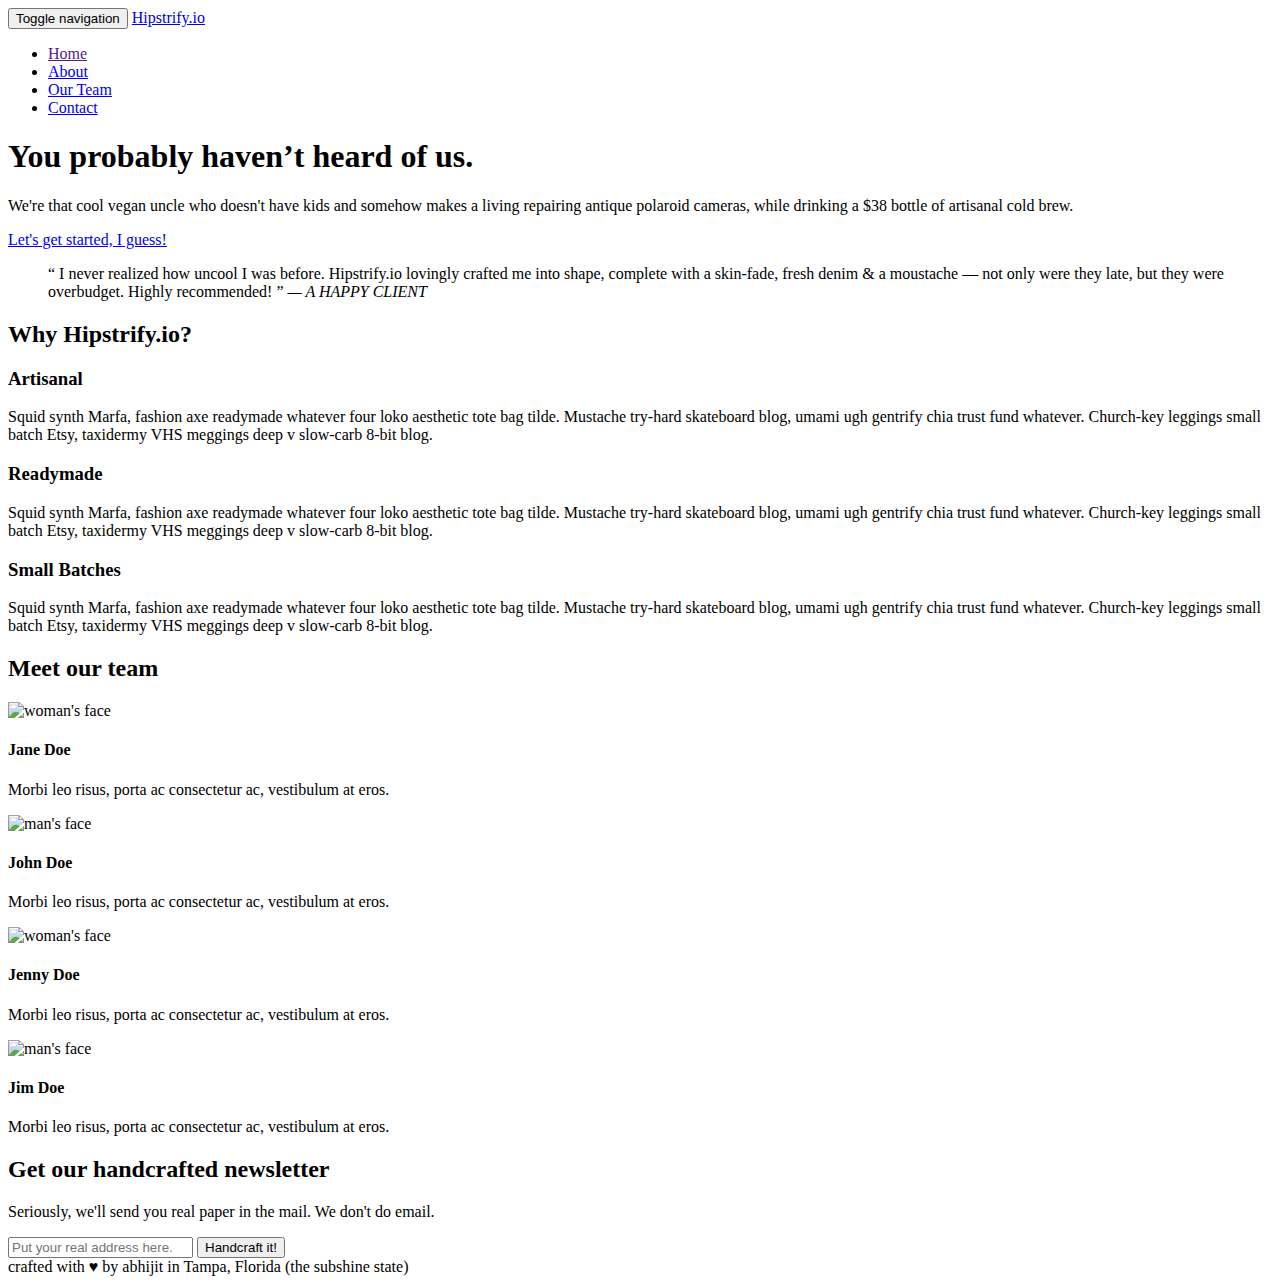
==== Hipstrify/index.html @ c41937f1 "add Hipstrify to projects" ====
<!DOCTYPE html>
<html lang="en">
    <head>
        <meta charset="utf-8">
        <meta http-equiv="X-UA-Compatible" content="IE=edge">
        <meta name="viewport" content="width=device-width, initial-scale=1">
        <title>Hipstrify.io</title>
        <link rel="stylesheet" type="text/css" href="bootstrap/css/bootstrap.min.css">
        <link rel="stylesheet" type="text/css" href="css/style.css">
        <!--[if lt IE 9]>
            <script src="//cdn.jsdelivr.net/html5shiv/3.7.3/html5shiv.min.js"></script>
            <script src="//cdn.jsdelivr.net/respond/1.4.2/respond.min.js">
            </script>
        <![endif]-->
    </head>
    <body>
        <nav class="navbar navbar-fixed-top navbar-inverse">
            <div class="container">
                <div class="navbar-header">
                    <button type="button" class="navbar-toggle collapsed" data-toggle="collapse" data-target="#navbar-collapse">
                        <span class="sr-only">Toggle navigation</span>
                        <span class="icon-bar"></span>
                        <span class="icon-bar"></span>
                        <span class="icon-bar"></span>
                    </button>
                    <a class="navbar-brand" href="index.html">Hipstrify.io</a>
                </div>

                <div class="collapse navbar-collapse" id="navbar-collapse">
                    <ul class="nav navbar-nav navbar-right">
                        <li class="active"><a href="">Home</a></li>
                        <li><a href="#why-us">About</a></li>
                        <li><a href="#team">Our Team</a></li>
                        <li><a href="#signup">Contact</a></li>
                    </ul>
                </div>
            </div>
        </nav>
        <div class="cover">
            <div class="cover-text">
                <h1>You probably haven&rsquo;t heard of us.</h1>
                <p class="lead">We're that cool vegan uncle who doesn't have kids and somehow makes a living repairing antique polaroid cameras, while drinking a $38 bottle of artisanal cold brew.</p>
                <a href="#why-us" role="button" class="btn btn-lg btn-danger">Let's get started, I guess!</a>
            </div>
        </div>
        <section class="testimonial">
            <div class="container">
                <blockquote>
                    &ldquo;  I never realized how uncool I was before. Hipstrify.io lovingly crafted me into shape, complete with a skin-fade, fresh denim & a moustache — not only were they late, but they were overbudget. Highly recommended! &rdquo;
                    <cite>&mdash; A HAPPY CLIENT </cite>
                </blockquote>
            </div>
        </section>
        <section id="why-us">
            <h2>Why Hipstrify.io?</h2>
            <div class="container">
                <div class="row">
                    <div class="col-sm-4">
                        <h3>Artisanal</h3>
                        <p>Squid synth Marfa, fashion axe readymade whatever four loko aesthetic tote bag tilde. Mustache try-hard skateboard blog, umami ugh gentrify chia trust fund whatever. Church-key leggings small batch Etsy, taxidermy VHS meggings deep v slow-carb 8-bit blog.</p>
                    </div>
                    <div class="col-sm-4">
                        <h3>Readymade</h3>
                        <p>Squid synth Marfa, fashion axe readymade whatever four loko aesthetic tote bag tilde. Mustache try-hard skateboard blog, umami ugh gentrify chia trust fund whatever. Church-key leggings small batch Etsy, taxidermy VHS meggings deep v slow-carb 8-bit blog.</p>
                    </div>
                    <div class="col-sm-4">
                        <h3>Small Batches</h3>
                        <p>Squid synth Marfa, fashion axe readymade whatever four loko aesthetic tote bag tilde. Mustache try-hard skateboard blog, umami ugh gentrify chia trust fund whatever. Church-key leggings small batch Etsy, taxidermy VHS meggings deep v slow-carb 8-bit blog.</p>
                    </div>
                </div>
            </div>
        </section>
        <section id="team">
            <div class="container">
                <h2>Meet our team</h2>            
                <div class="row">
                    <div class="col-sm-3">
                        <img src="img/jane.jpg" class="img-circle" alt="woman's face">
                        <h4>Jane Doe</h4>
                        <p>Morbi leo risus, porta ac consectetur ac, vestibulum at eros.</p>
                    </div>
                    <div class="col-sm-3">
                        <img src="img/john.jpg" class="img-circle" alt="man's face">
                        <h4>John Doe</h4>
                        <p>Morbi leo risus, porta ac consectetur ac, vestibulum at eros.</p>
                    </div>
                    <div class="col-sm-3">
                        <img src="img/jenny.jpg" class="img-circle" alt="woman's face">
                        <h4>Jenny Doe</h4>
                        <p>Morbi leo risus, porta ac consectetur ac, vestibulum at eros.</p>
                    </div>
                    <div class="col-sm-3">
                        <img src="img/jim.jpg" class="img-circle" alt="man's face">
                        <h4>Jim Doe</h4>
                        <p>Morbi leo risus, porta ac consectetur ac, vestibulum at eros.</p>
                    </div>
                </div>
            </div>
        </section>
        <section id="signup">
            <div class="container">
                <h2>Get our handcrafted newsletter</h2>
                <p class="lead">Seriously, we'll send you real paper in the mail. We don't do email.</p>
                <div id="row">
                    <div class="col-sm-8 col-sm-offset-2">
                        <form>
                            <div class="input-group">
                                <input type="text" class="form-control input-lg" placeholder="Put your real address here.">
                                <span class="input-group-btn">
                                    <button class="btn btn-warning btn-lg" type="button">Handcraft it!</button>
                                </span>
                            </div>
                        </form>
                    </div>
                </div>
            </div>
        </section>
        <footer>
            crafted with <span id="love">&hearts;</span> by abhijit in <span id="location">Tampa, Florida (the subshine state)</span>
        </footer>
        <script src="https://ajax.googleapis.com/ajax/libs/jquery/1.11.3/jquery.min.js"></script>
        <script type="text/javascript" src="bootstrap/js/bootstrap.min.js"></script>
    </body>
</html>
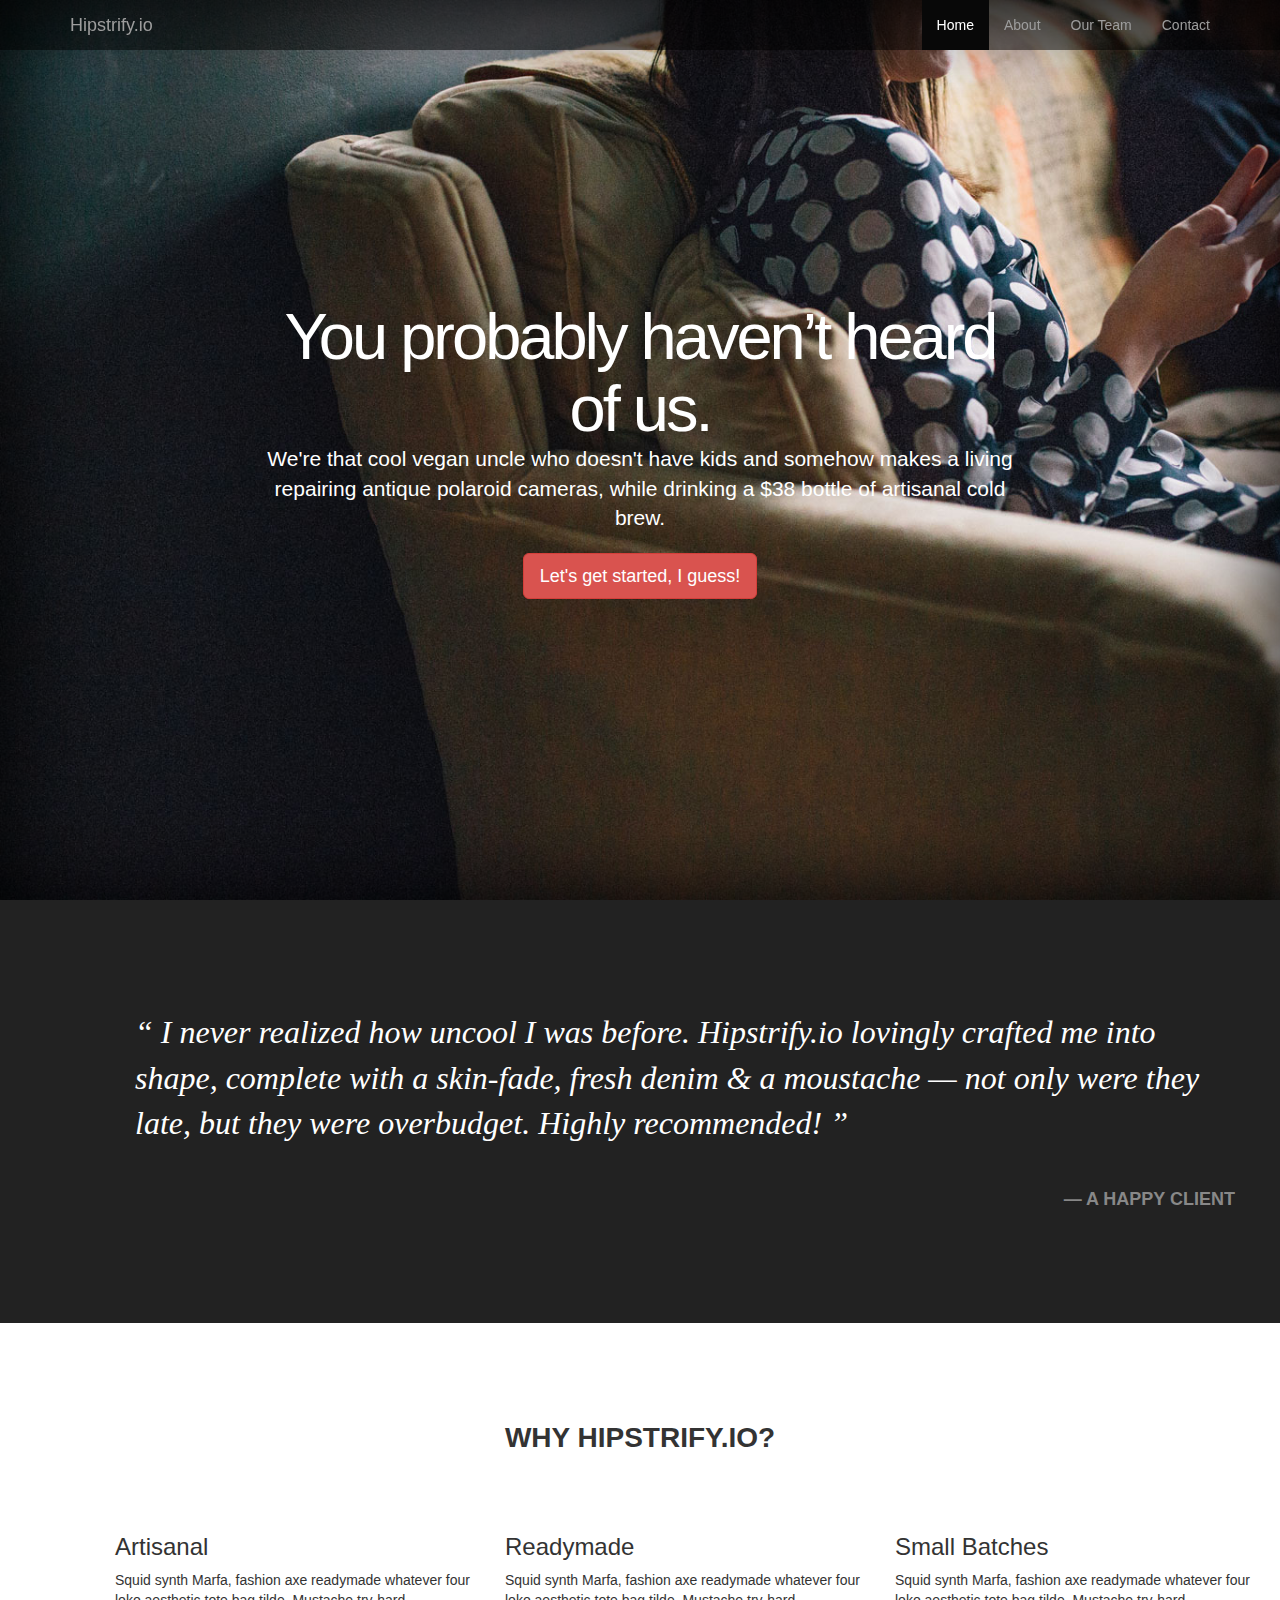
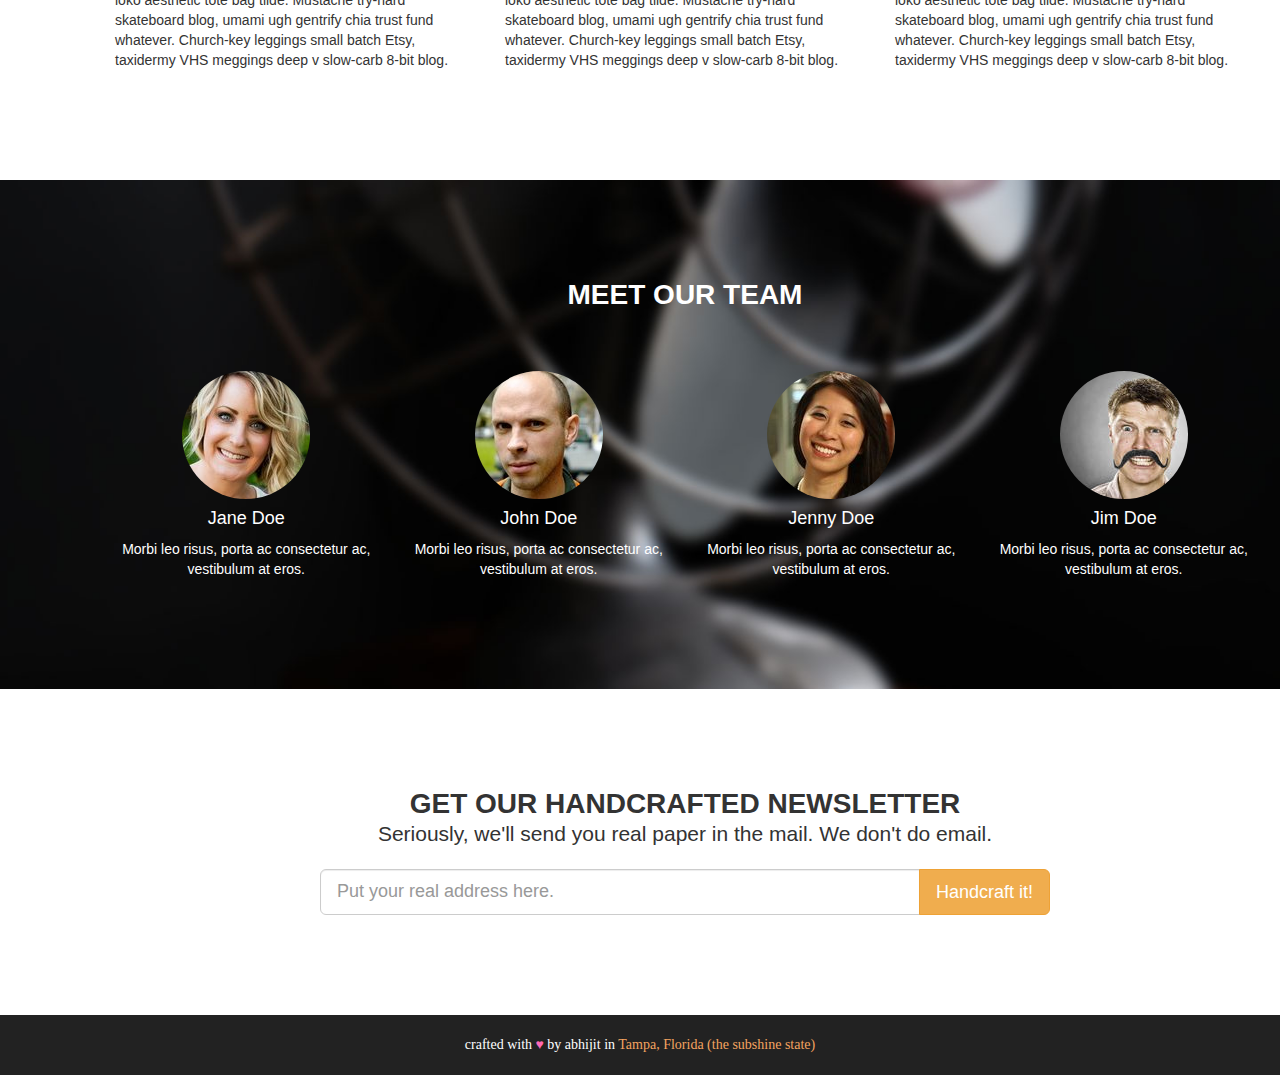
==== commit 72b86253: "update bootstrap references in index.html" ====
--- a/Hipstrify/index.html
+++ b/Hipstrify/index.html
@@ -5,7 +5,7 @@
         <meta http-equiv="X-UA-Compatible" content="IE=edge">
         <meta name="viewport" content="width=device-width, initial-scale=1">
         <title>Hipstrify.io</title>
-        <link rel="stylesheet" type="text/css" href="bootstrap/css/bootstrap.min.css">
+        <link rel="stylesheet" type="text/css" href="../bootstrap/css/bootstrap.min.css">
         <link rel="stylesheet" type="text/css" href="css/style.css">
         <!--[if lt IE 9]>
             <script src="//cdn.jsdelivr.net/html5shiv/3.7.3/html5shiv.min.js"></script>
@@ -119,6 +119,6 @@
             crafted with <span id="love">&hearts;</span> by abhijit in <span id="location">Tampa, Florida (the subshine state)</span>
         </footer>
         <script src="https://ajax.googleapis.com/ajax/libs/jquery/1.11.3/jquery.min.js"></script>
-        <script type="text/javascript" src="bootstrap/js/bootstrap.min.js"></script>
+        <script type="text/javascript" src="../bootstrap/js/bootstrap.min.js"></script>
     </body>
 </html>--- a/Hipstrify/css/style.css
+++ b/Hipstrify/css/style.css
@@ -0,0 +1,81 @@
+html, body, .cover {
+    height: 100%;
+}
+.cover {
+    background: url('../img/couchfriends.jpg') top left no-repeat;
+    background-size: cover;
+    display: table;
+    width: 100%;
+    padding: 0 20%;
+    box-shadow: inset 0 0 100px #000;
+}
+.cover-text {
+    display: table-cell;
+    vertical-align: middle;
+    text-align: center;
+    color: #fff;
+}
+.cover-text h1 {
+    margin: 0;
+    font-size: 65px;
+    letter-spacing: -3px;
+}
+nav.navbar-inverse {
+    background: rgba(0, 0, 0, 0.5);
+    border: none;
+}
+.testimonial {
+    background: #222;
+}
+blockquote {
+    border: none;
+    margin: 0;
+    font-family: Georgia, Times, serif;
+    font-style: italic;
+    font-size: 32px;
+    color: #fff;
+}
+blockquote cite {
+    display: block;
+    text-align: right;
+    text-transform: uppercase;
+    font-family: Helvetica, Arial, sans-serif;
+    font-style: normal;
+    font-size: 18px;
+    font-weight: bold;
+    color: #888;
+    margin-top: 40px;
+}
+section {
+    padding: 100px;
+}
+h2 {
+    text-align: center;
+    font-size: 28px;
+    font-weight: bold;
+    text-transform: uppercase;
+    margin: 0 0 60px;
+}
+h2 + p {
+    text-align: center;
+    margin-top: -60px;
+}
+#team {
+    background: url('../img/fan.jpg') top left no-repeat;
+    background-size: cover;
+    color: #fff;
+    text-align: center;
+}
+footer {
+    background: #222;
+    color: #fff;
+    padding: 20px;
+    text-align: center;
+    font-family: Georgia, Times, serif;
+}
+footer #love {
+    color: hotpink;
+}
+footer #location {
+    color: sandybrown;
+}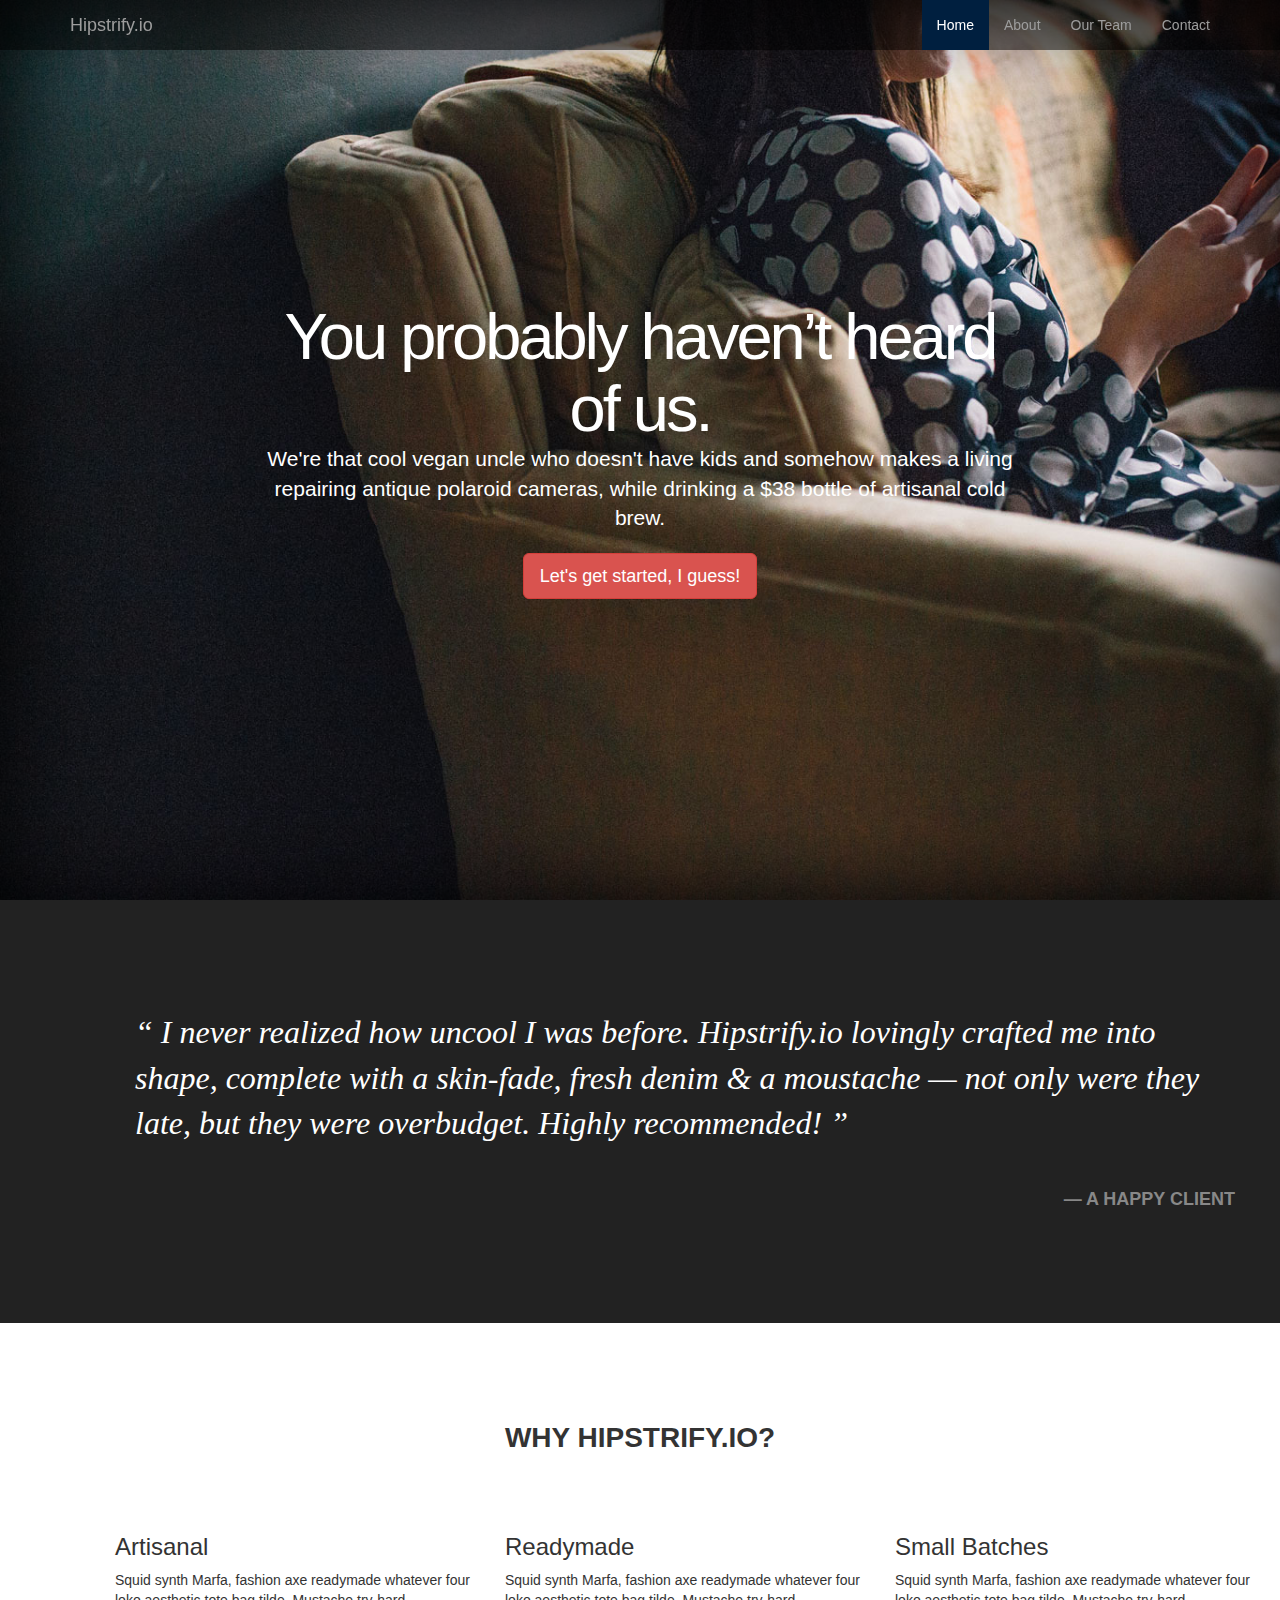
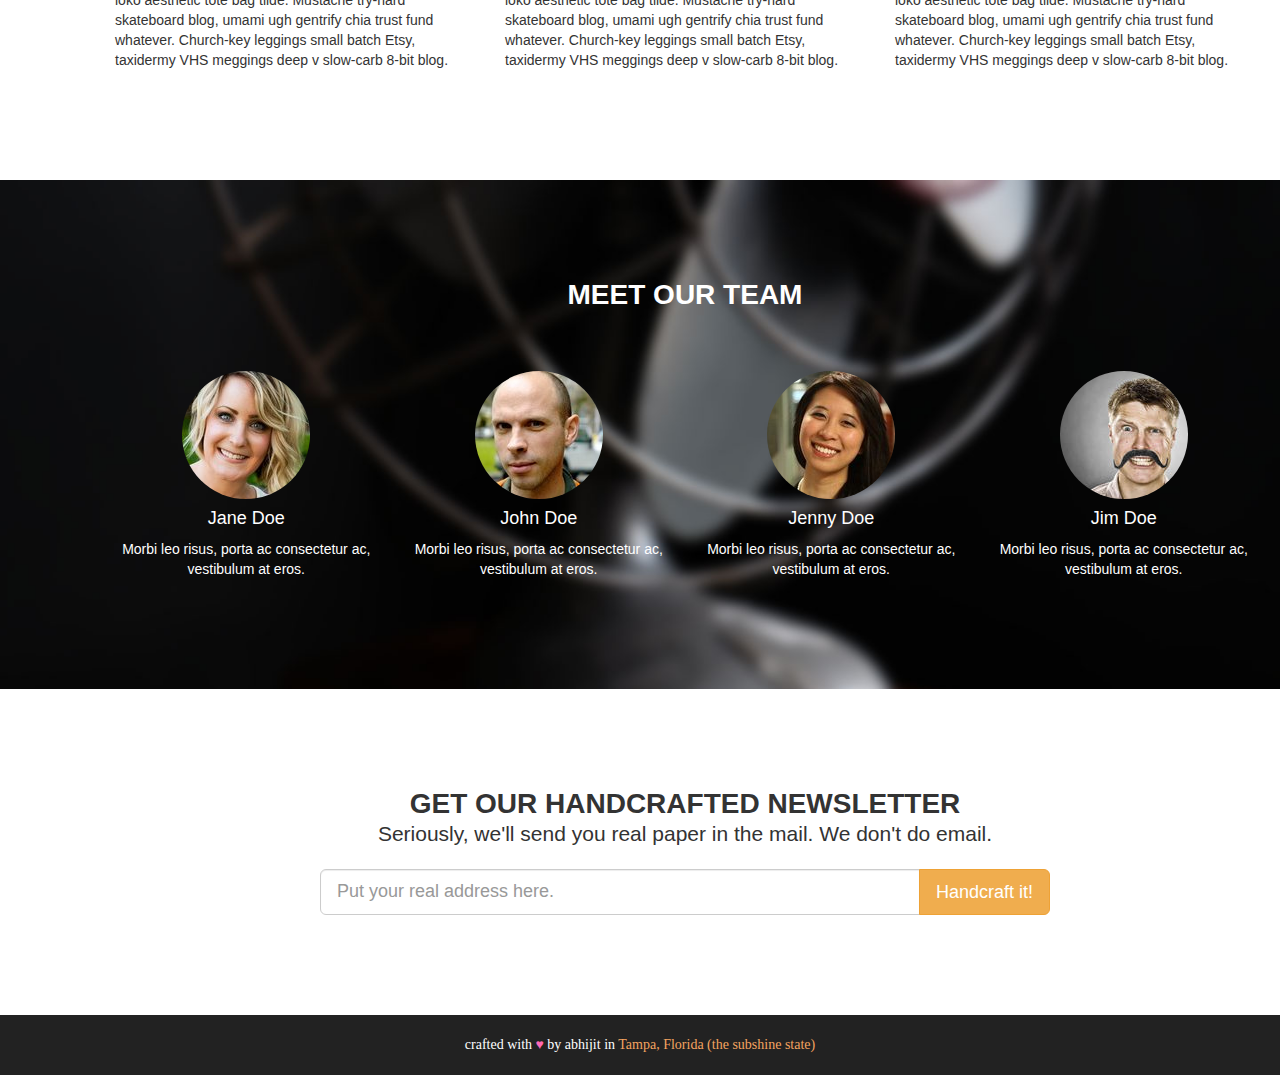
==== commit 08da456f: "add scrollspy" ====
--- a/Hipstrify/index.html
+++ b/Hipstrify/index.html
@@ -13,7 +13,7 @@
             </script>
         <![endif]-->
     </head>
-    <body>
+    <body data-spy="scroll" data-target="#navbar-collapse">
         <nav class="navbar navbar-fixed-top navbar-inverse">
             <div class="container">
                 <div class="navbar-header">
@@ -28,15 +28,15 @@
 
                 <div class="collapse navbar-collapse" id="navbar-collapse">
                     <ul class="nav navbar-nav navbar-right">
-                        <li class="active"><a href="">Home</a></li>
-                        <li><a href="#why-us">About</a></li>
-                        <li><a href="#team">Our Team</a></li>
-                        <li><a href="#signup">Contact</a></li>
+                        <li class="active nav-link"><a href="#startPoint">Home</a></li>
+                        <li class="nav-link"><a href="#why-us">About</a></li>
+                        <li class="nav-link"><a href="#team">Our Team</a></li>
+                        <li class="nav-link"><a href="#signup">Contact</a></li>
                     </ul>
                 </div>
             </div>
         </nav>
-        <div class="cover">
+        <div class="cover" id="startPoint">
             <div class="cover-text">
                 <h1>You probably haven&rsquo;t heard of us.</h1>
                 <p class="lead">We're that cool vegan uncle who doesn't have kids and somehow makes a living repairing antique polaroid cameras, while drinking a $38 bottle of artisanal cold brew.</p>
@@ -120,5 +120,6 @@
         </footer>
         <script src="https://ajax.googleapis.com/ajax/libs/jquery/1.11.3/jquery.min.js"></script>
         <script type="text/javascript" src="../bootstrap/js/bootstrap.min.js"></script>
+        <script type="text/javascript" src="js/script.js"></script>
     </body>
 </html>--- a/Hipstrify/css/style.css
+++ b/Hipstrify/css/style.css
@@ -1,5 +1,8 @@
 html, body, .cover {
     height: 100%;
+}
+body {
+    position: relative;
 }
 .cover {
     background: url('../img/couchfriends.jpg') top left no-repeat;
@@ -78,4 +81,27 @@
 }
 footer #location {
     color: sandybrown;
-}+}
+
+@media only screen and ( max-width: 568px ) {
+    section {
+        padding: 20px;
+    }
+    .cover h1 {
+        font-size: 40px;
+    }
+    blockquote {
+        font-size: 22px;
+    }
+}
+/* nav .container #navbar-collapse ul li.nav-link */
+ .navbar-inverse .container .navbar-nav > .active{
+    color: #fff;
+   background: #001f3f;
+ }
+ .navbar-inverse .container .navbar-nav > .active > a, 
+ .navbar-inverse .container .navbar-nav > .active > a:hover, 
+ .navbar-inverse .container .navbar-nav > .active > a:focus {
+      color: #fff;
+      background: #001f3f;
+ }